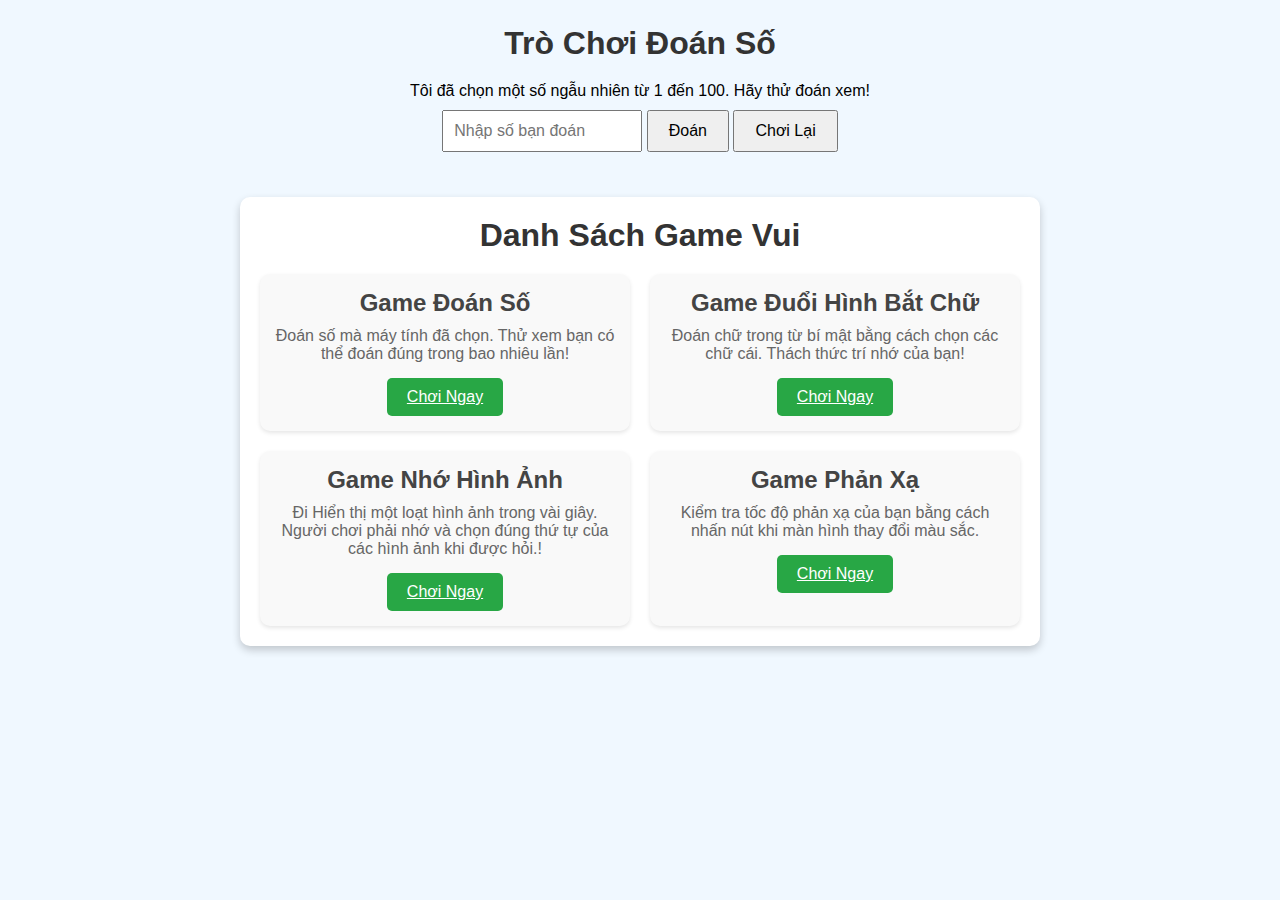
==== doan-so.html @ 17551763 "Commit game play" ====
<!DOCTYPE html>
<html lang="vi">

<head>
    <meta charset="UTF-8">
    <meta name="viewport" content="width=device-width, initial-scale=1.0">
    <title>Trò Chơi Đoán Số</title>
    <link rel="stylesheet" href="css/styles.css">
    <style>
        .game-doan-so {
            text-align: center;
            width: 100%;
            margin-top: 25px;
        }

        h1 {
            color: #333;
        }

        button {
            padding: 10px 20px;
            font-size: 16px;
            margin-top: 10px;
            cursor: pointer;
        }

        input {
            padding: 10px;
            font-size: 16px;
            margin-top: 10px;
            width: 200px;
        }

        #message {
            margin-top: 20px;
            font-size: 18px;
        }
    </style>
</head>

<body>
    <div class="game-doan-so">
        <h1>Trò Chơi Đoán Số</h1>
        <p>Tôi đã chọn một số ngẫu nhiên từ 1 đến 100. Hãy thử đoán xem!</p>
        <input type="number" id="guessInput" placeholder="Nhập số bạn đoán" />
        <button onclick="submitGuess()">Đoán</button>
        <button onclick="restartGame()">Chơi Lại</button>
        <div id="message"></div>
        <h3 id="attempts"></h3>
    </div>

    <div class="container">
        <h1>Danh Sách Game Vui</h1>
        <div class="game-list">
            <!-- Mỗi game là một item -->
            <div class="game-item">
                <h2>Game Đoán Số</h2>
                <p>Đoán số mà máy tính đã chọn. Thử xem bạn có thể đoán đúng trong bao nhiêu lần!</p>
                <a class="startGame" href="doan-so.html">Chơi Ngay</a>
            </div>
            <div class="game-item">
                <h2>Game Đuổi Hình Bắt Chữ</h2>
                <p>Đoán chữ trong từ bí mật bằng cách chọn các chữ cái. Thách thức trí nhớ của bạn!</p>
                <a class="startGame" href="nhin-hinh-doan-chu.html">Chơi Ngay</a>
            </div>
            <div class="game-item">
                <h2>Game Nhớ Hình Ảnh</h2>
                <p>Đi Hiển thị một loạt hình ảnh trong vài giây. Người chơi phải nhớ và chọn đúng thứ tự của các hình
                    ảnh khi được hỏi.!</p>
                <a class="startGame" href="nho-hinh-anh.html">Chơi Ngay</a>
            </div>
            <div class="game-item">
                <h2>Game Phản Xạ</h2>
                <p>Kiểm tra tốc độ phản xạ của bạn bằng cách nhấn nút khi màn hình thay đổi màu sắc.</p>
                <a class="startGame" href="phan-xa.html">Chơi Ngay</a>
            </div>
        </div>
    </div>
    <script>
        let secretNumber;
        let attempts;

        // Khởi tạo trò chơi
        function startGame() {
            secretNumber = Math.floor(Math.random() * 100) + 1; // Số ngẫu nhiên từ 1 đến 100
            attempts = 0;
            document.getElementById('message').innerText = '';
            document.getElementById('guessInput').value = '';
        }

        // Xử lý khi người chơi đoán
        function submitGuess() {
            const guess = parseInt(document.getElementById('guessInput').value, 10);
            if (isNaN(guess)) {
                document.getElementById('message').innerText = 'Vui lòng nhập một số hợp lệ!';
                return;
            }

            attempts++;
            document.getElementById('attempts').innerText = 'Lần thứ ' + attempts;

            if (guess < secretNumber) {
                document.getElementById('message').innerText = 'Số bạn đoán nhỏ hơn số bí mật. Thử lại!';
            } else if (guess > secretNumber) {
                document.getElementById('message').innerText = 'Số bạn đoán lớn hơn số bí mật. Thử lại!';
            } else {
                document.getElementById('message').innerText =
                    `Chúc mừng! Bạn đã đoán đúng số ${secretNumber} sau ${attempts} lần thử!`;
            }
        }

        // Khởi động lại trò chơi
        function restartGame() {
            startGame();
        }

        // Bắt đầu trò chơi lần đầu
        startGame();
    </script>
</body>

</html>
---- css/styles.css ----
* {
    margin: 0;
    padding: 0;
    box-sizing: border-box;
}

body {
    font-family: Arial, sans-serif;
    background-color: #f0f8ff;
    display: flex;
    flex-direction: column;
    justify-content: center;
    align-items: center;
}

.container {
    width: 80%;
    max-width: 800px;
    text-align: center;
    padding: 20px;
    background-color: #fff;
    border-radius: 10px;
    box-shadow: 0 4px 8px rgba(0, 0, 0, 0.2);
    margin-top: 25px;
}

h1 {
    font-size: 2rem;
    color: #333;
    margin-bottom: 20px;
}

.game-list {
    display: flex;
    /* flex-direction: ; */
    gap: 20px;
    flex-wrap: wrap;
}

.game-item {
    background-color: #f9f9f9;
    padding: 15px;
    border-radius: 10px;
    box-shadow: 0 2px 4px rgba(0, 0, 0, 0.1);
    text-align: left;
    width: calc(50% - 10px);
    text-align: center;
}

.game-item h2 {
    font-size: 1.5rem;
    color: #444;
}

.game-item p {
    font-size: 1rem;
    color: #666;
    margin: 10px 0;
}

a.startGame {
    padding: 10px 20px;
    font-size: 1rem;
    background-color: #28a745;
    color: #fff;
    border: none;
    border-radius: 5px;
    cursor: pointer;
    display: inline-block;
    transition: background-color 0.3s ease;
    margin-top: 5px;
}

a.startGame:hover {
    background-color: #218838;
}
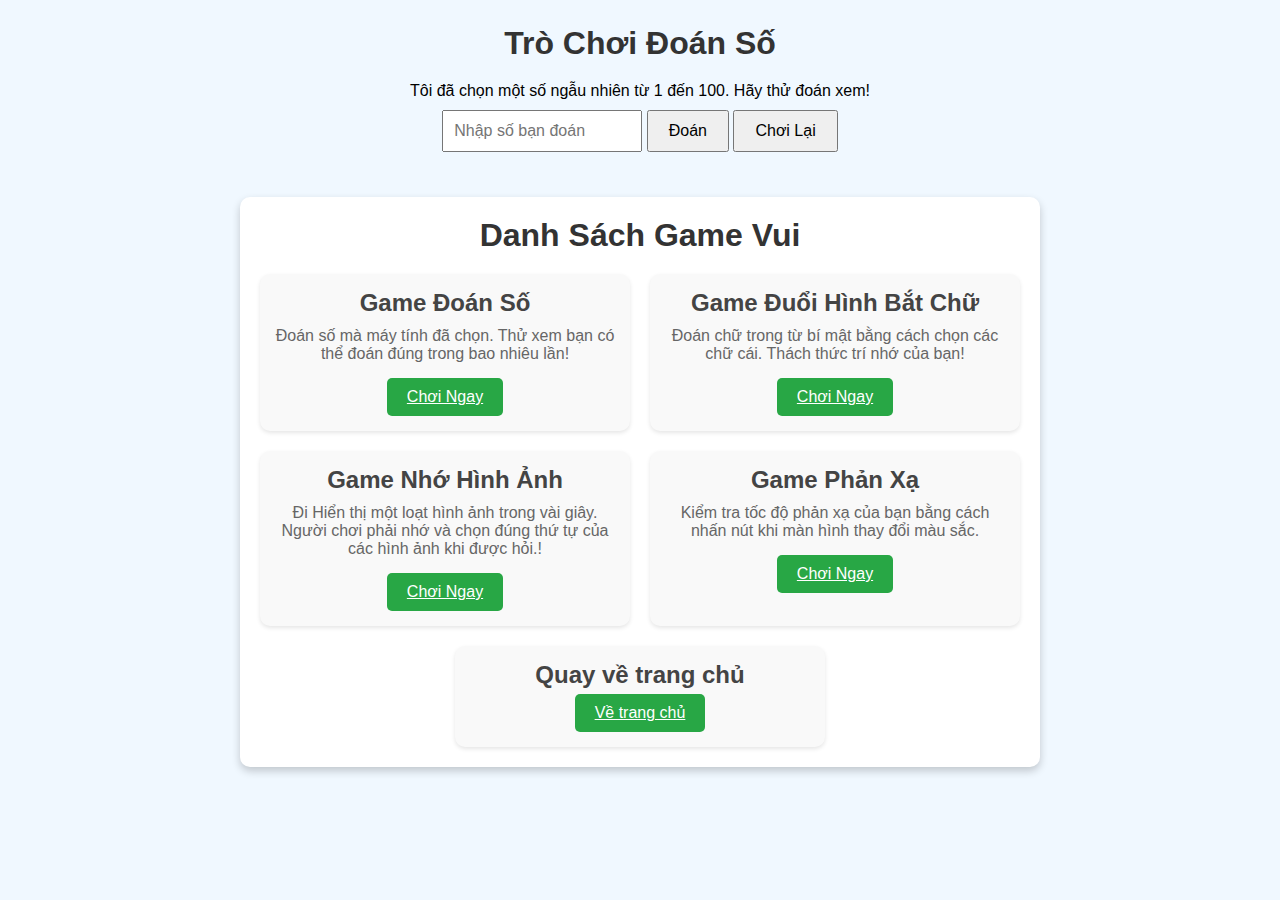
==== commit 25bd82df: "Add home tutton" ====
--- a/doan-so.html
+++ b/doan-so.html
@@ -74,6 +74,10 @@
                 <p>Kiểm tra tốc độ phản xạ của bạn bằng cách nhấn nút khi màn hình thay đổi màu sắc.</p>
                 <a class="startGame" href="phan-xa.html">Chơi Ngay</a>
             </div>
+            <div class="game-item">
+                <h2>Quay về trang chủ</h2>
+                <a class="startGame" href="index.html">Về trang chủ</a>
+            </div>
         </div>
     </div>
     <script>
--- a/css/styles.css
+++ b/css/styles.css
@@ -35,6 +35,7 @@
     /* flex-direction: ; */
     gap: 20px;
     flex-wrap: wrap;
+    justify-content: space-around;
 }
 
 .game-item {
